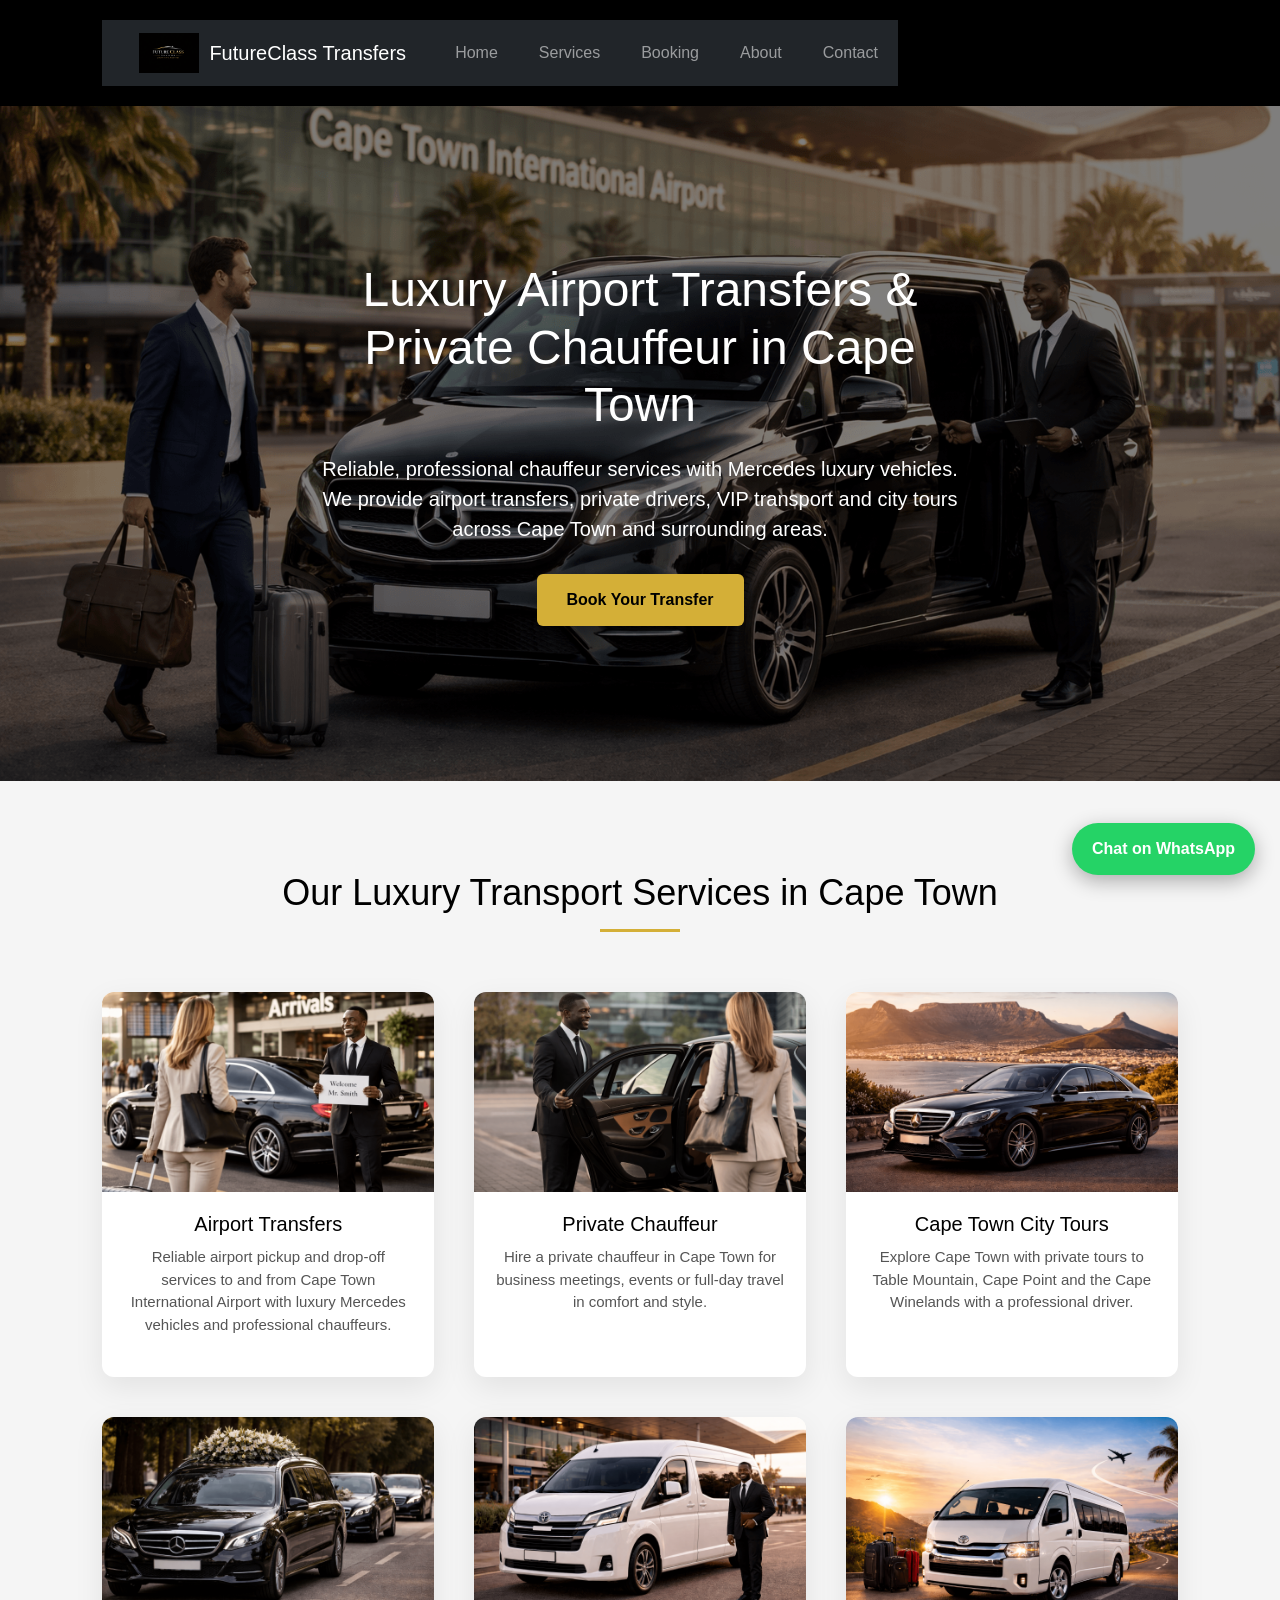
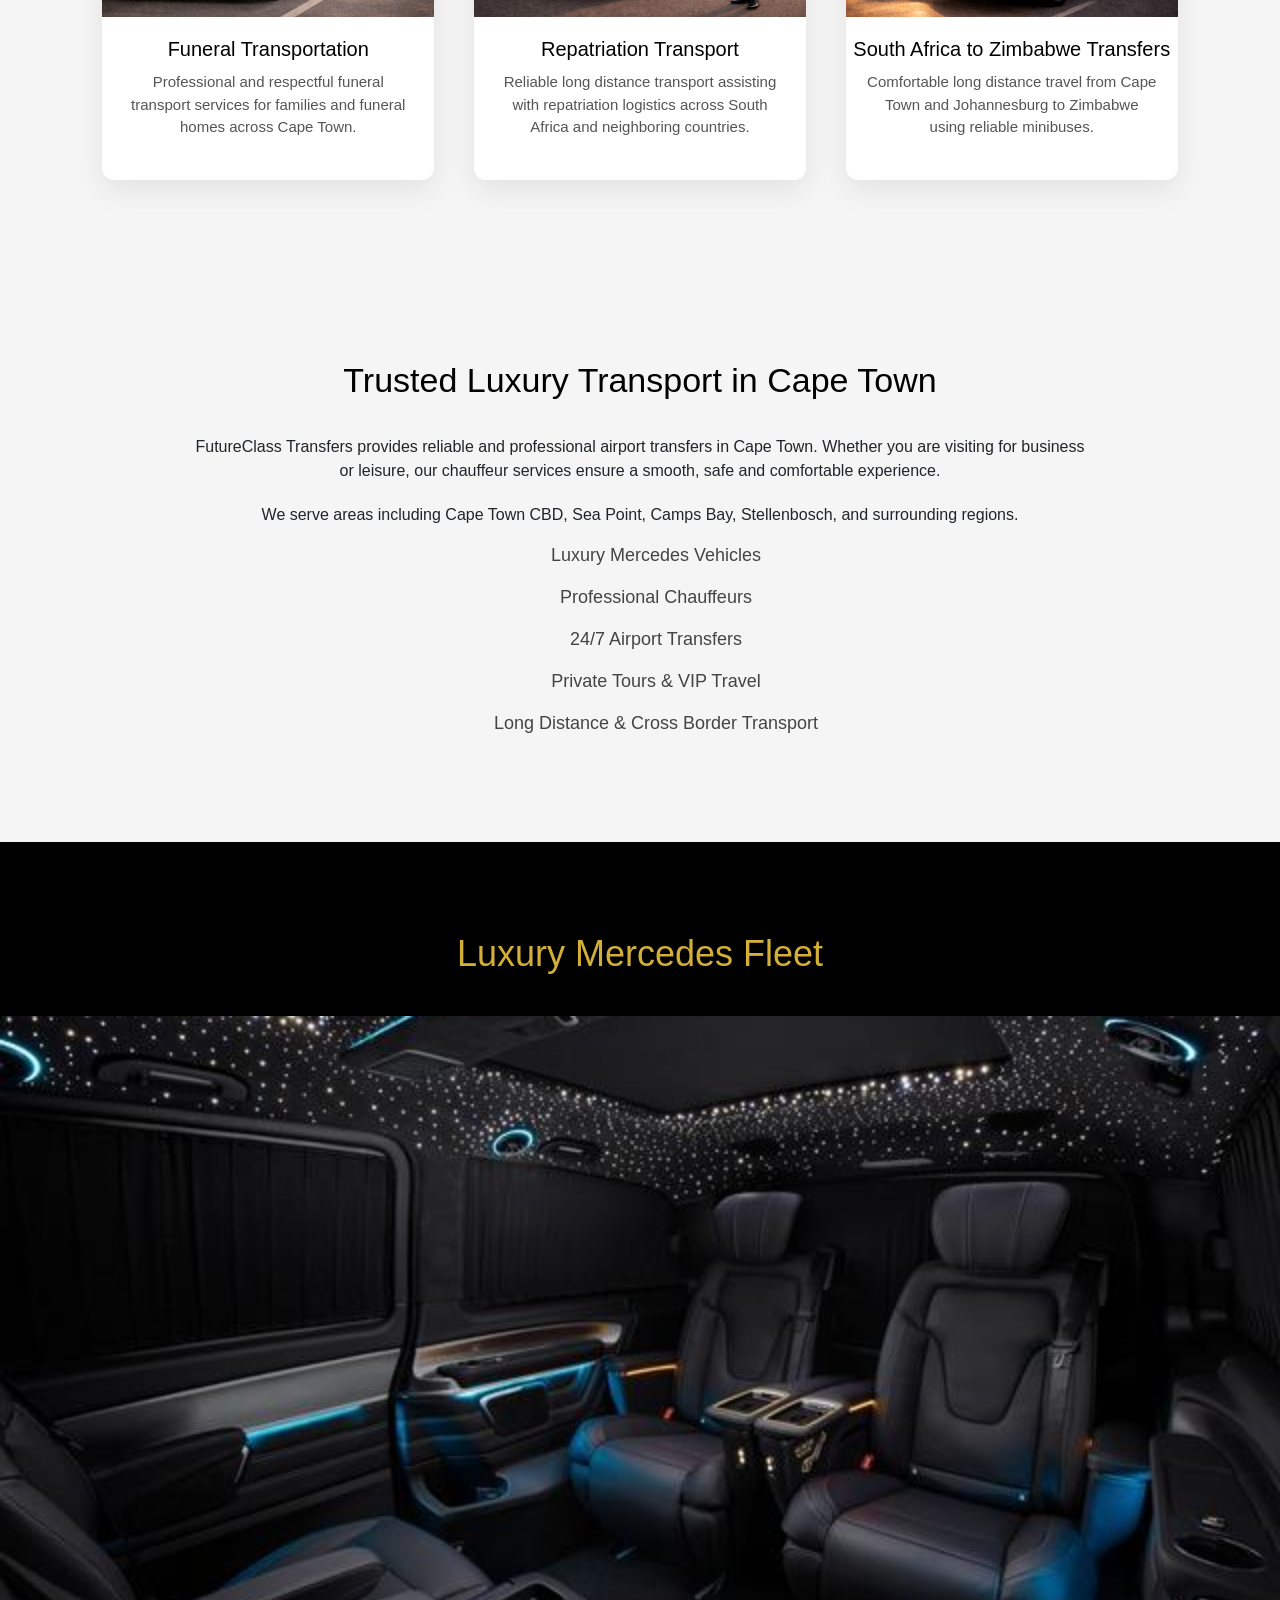
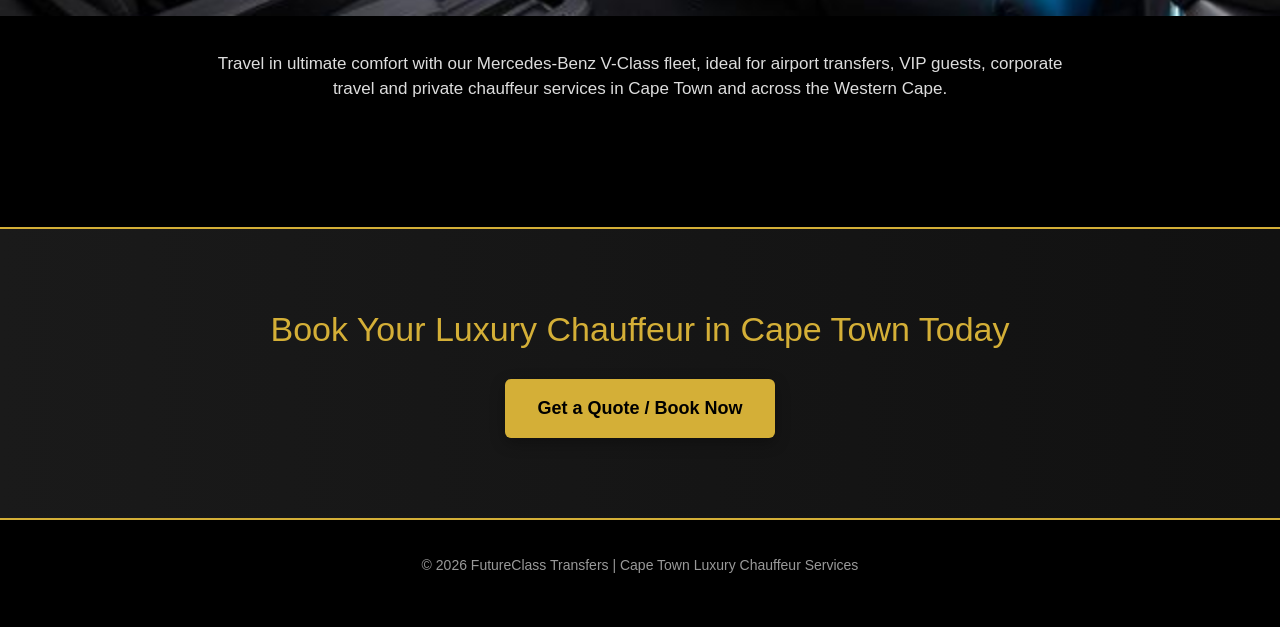
==== index.html @ 7eabe881 "Update index.html" ====
<!DOCTYPE html>
<html lang="en">

<head>

<meta charset="UTF-8">
<meta name="viewport" content="width=device-width, initial-scale=1.0">

<title>Luxury Airport Transfers Cape Town | Private Chauffeur & VIP Transport</title>

<meta name="description" content="Book luxury airport transfers in Cape Town with FutureClass Transfers. Mercedes C-Class & V-Class vehicles, private chauffeur services, VIP transport and city tours. Reliable, safe and available 24/7.">

<meta name="keywords" content="airport transfers Cape Town, luxury transport Cape Town, private chauffeur Cape Town, VIP transport Cape Town, chauffeur service Cape Town, Mercedes V Class transfer">

<meta name="author" content="FutureClass Transfers">

<link rel="canonical" href="https://yourdomain.com/">

<!-- Open Graph (Social + AI Preview) -->
<meta property="og:title" content="Luxury Airport Transfers Cape Town | FutureClass Transfers">
<meta property="og:description" content="Premium chauffeur and airport transfer services in Cape Town. Travel in comfort with Mercedes luxury vehicles.">
<meta property="og:image" content="https://yourdomain.com/mercedes-airport-transfer.png">
<meta property="og:type" content="website">

<!-- Favicon / Logo -->
<link rel="icon" href="FutureClassTransferslogo.png">

<link rel="preload" as="image" href="mercedes-airport-transfer.png">

<link rel="stylesheet" href="styles.css">

<!-- Bootstrap CSS -->
<link href="https://cdn.jsdelivr.net/npm/bootstrap@5.3.2/dist/css/bootstrap.min.css" rel="stylesheet">

</head>

<body>

<!-- HEADER / NAVBAR -->

<header>
<nav class="navbar navbar-expand-lg navbar-dark bg-dark">
<div class="container">

<a class="navbar-brand d-flex align-items-center" href="index.html">
<img src="FutureClassTransferslogo.png" alt="FutureClass Transfers Logo" style="height:40px; margin-right:10px;">
FutureClass Transfers
</a>

<button class="navbar-toggler" type="button" data-bs-toggle="collapse" data-bs-target="#navbarNav">
<span class="navbar-toggler-icon"></span>
</button>

<div class="collapse navbar-collapse" id="navbarNav">
<ul class="navbar-nav ms-auto">

<li class="nav-item"><a class="nav-link" href="index.html">Home</a></li>
<li class="nav-item"><a class="nav-link" href="services.html">Services</a></li>
<li class="nav-item"><a class="nav-link" href="booking.html">Booking</a></li>
<li class="nav-item"><a class="nav-link" href="about.html">About</a></li>
<li class="nav-item"><a class="nav-link" href="contact.html">Contact</a></li>

</ul>
</div>

</div>
</nav>
</header>

<!-- HERO -->

<section class="hero">

<img src="mercedes-airport-transfer.png" alt="Luxury airport transfer Cape Town Mercedes V Class chauffeur service" loading="lazy">

<div class="hero-text">

<h1>Luxury Airport Transfers & Private Chauffeur in Cape Town</h1>

<p>Reliable, professional chauffeur services with Mercedes luxury vehicles. We provide airport transfers, private drivers, VIP transport and city tours across Cape Town and surrounding areas.</p>

<a href="booking.html" class="cta">Book Your Transfer</a>

</div>

</section>
<!-- SERVICES -->

<section class="services">

<h2>Our Luxury Transport Services in Cape Town</h2>

<div class="service-grid">

<div class="service reveal">
<img src="airport-transfer.png" alt="Airport transfer Cape Town luxury chauffeur" loading="lazy">
<h3>Airport Transfers</h3>
<p>Reliable airport pickup and drop-off services to and from Cape Town International Airport with luxury Mercedes vehicles and professional chauffeurs.</p>
</div>

<div class="service reveal">
<img src="private-chauffeur.png" alt="Private chauffeur Cape Town service" loading="lazy">
<h3>Private Chauffeur</h3>
<p>Hire a private chauffeur in Cape Town for business meetings, events or full-day travel in comfort and style.</p>
</div>

<div class="service reveal">
<img src="cape-town-tour.png" alt="Cape Town private city tours chauffeur">
<h3>Cape Town City Tours</h3>
<p>Explore Cape Town with private tours to Table Mountain, Cape Point and the Cape Winelands with a professional driver.</p>
</div>

<div class="service reveal">
<img src="funeral-transport.png" alt="Funeral transportation Cape Town" loading="lazy">
<h3>Funeral Transportation</h3>
<p>Professional and respectful funeral transport services for families and funeral homes across Cape Town.</p>
</div>

<div class="service reveal">
<img src="repatriation.png" alt="Repatriation transport South Africa" loading="lazy">
<h3>Repatriation Transport</h3>
<p>Reliable long distance transport assisting with repatriation logistics across South Africa and neighboring countries.</p>
</div>

<div class="service reveal">
<img src="minibus-transfer.png" alt="Cape Town to Zimbabwe transport service" loading="lazy">
<h3>South Africa to Zimbabwe Transfers</h3>
<p>Comfortable long distance travel from Cape Town and Johannesburg to Zimbabwe using reliable minibuses.</p>
</div>

</div>
</section>

<!-- SEO / TRUST SECTION -->

<section class="why reveal">

<h2>Trusted Luxury Transport in Cape Town</h2>

<p style="max-width:900px;margin:auto;margin-bottom:20px;">
FutureClass Transfers provides reliable and professional airport transfers in Cape Town. Whether you are visiting for business or leisure, our chauffeur services ensure a smooth, safe and comfortable experience.
</p>

<p style="max-width:900px;margin:auto;">
We serve areas including Cape Town CBD, Sea Point, Camps Bay, Stellenbosch, and surrounding regions.
</p>

<ul>
<li>Luxury Mercedes Vehicles</li>
<li>Professional Chauffeurs</li>
<li>24/7 Airport Transfers</li>
<li>Private Tours & VIP Travel</li>
<li>Long Distance & Cross Border Transport</li>
</ul>

</section>

<!-- FLEET -->

<section class="fleet reveal">

<h2>Luxury Mercedes Fleet</h2>

<div class="fleet-image">
<img src="mercedes-vclass.png" alt="Mercedes V Class luxury interior chauffeur Cape Town" loading="lazy">
</div>

<p>
Travel in ultimate comfort with our Mercedes-Benz V-Class fleet, ideal for airport transfers, VIP guests, corporate travel and private chauffeur services in Cape Town and across the Western Cape.
</p>

</section>

<!-- CTA -->

<section class="cta-section reveal">

<h2>Book Your Luxury Chauffeur in Cape Town Today</h2>

<a href="booking.html" class="cta">Get a Quote / Book Now</a>

</section>

<!-- FOOTER -->

<footer>
<p>© 2026 FutureClass Transfers | Cape Town Luxury Chauffeur Services</p>
</footer>

<!-- WHATSAPP -->

<a href="https://wa.me/27653712172" class="whatsapp-button" target="_blank">
Chat on WhatsApp
</a>

<!-- SCROLL ANIMATION -->

<script>
const reveals = document.querySelectorAll(".reveal");

function revealOnScroll(){
for(let i = 0; i < reveals.length; i++){
let windowHeight = window.innerHeight;
let elementTop = reveals[i].getBoundingClientRect().top;
let elementVisible = 120;

if(elementTop < windowHeight - elementVisible){
reveals[i].classList.add("active");
}
}
}

window.addEventListener("scroll", revealOnScroll);
</script>

<!-- STRUCTURED DATA (AI + GOOGLE BOOST) -->

<script type="application/ld+json">
{
 "@context": "https://schema.org",
 "@type": "LocalBusiness",
 "name": "FutureClass Transfers",
 "image": "https://yourdomain.com/mercedes-airport-transfer.png",
 "telephone": "+27653712172",
 "address": {
   "@type": "PostalAddress",
   "addressLocality": "Cape Town",
   "addressCountry": "ZA"
 },
 "areaServed": "Cape Town",
 "serviceType": "Luxury Transport, Airport Transfers, Chauffeur Services"
}
</script>

<!-- Bootstrap JS -->

<script src="https://cdn.jsdelivr.net/npm/@popperjs/core@2.11.6/dist/umd/popper.min.js"></script>
<script src="https://cdn.jsdelivr.net/npm/bootstrap@5.3.2/dist/js/bootstrap.min.js"></script>

</body>
</html>
---- styles.css ----
/* ===============================
GLOBAL
=============================== */

*{
margin:0;
padding:0;
box-sizing:border-box;
font-family: Arial, Helvetica, sans-serif;
}

body{
background:#ffffff;
color:#222;
line-height:1.6;
}

/* ===============================
HEADER
=============================== */

header{
display:flex;
justify-content:space-between;
align-items:center;
padding:20px 8%;
background:#000;
position:sticky;
top:0;
z-index:1000;
}

.logo{
font-size:22px;
font-weight:bold;
color:#d4af37;
letter-spacing:2px;
}

nav a{
color:white;
text-decoration:none;
margin-left:25px;
font-size:15px;
transition:0.3s;
}

nav a:hover{
color:#d4af37;
}

/* ===============================
HERO
=============================== */

.hero{
position:relative;
height:75vh;
display:flex;
align-items:center;
justify-content:center;
text-align:center;
overflow:hidden;
color:white;
}

.hero img{
position:absolute;
top:0;
left:0;
width:100%;
height:100%;
object-fit:cover;
filter:brightness(50%);
}

.hero-text{
position:relative;
z-index:2;
max-width:700px;
padding:20px;
}

.hero-text h1{
font-size:48px;
margin-bottom:20px;
}

.hero-text p{
font-size:20px;
margin-bottom:30px;
}

/* ===============================
BUTTON
=============================== */

.cta{
background:#d4af37;
color:black;
padding:14px 30px;
text-decoration:none;
font-weight:bold;
border-radius:6px;
transition:0.3s;
display:inline-block;
box-shadow:0 5px 15px rgba(0,0,0,0.3);
}

.cta:hover{
background:black;
color:#d4af37;
}

/* ===============================
SERVICES
=============================== */

.services{
padding:90px 8%;
text-align:center;
background:#f5f5f5;
}

.services h2{
font-size:36px;
margin-bottom:60px;
color:#000;
position:relative;
}

.services h2::after{
content:"";
width:80px;
height:3px;
background:#d4af37;
display:block;
margin:15px auto 0;
}

.service-grid{
display:grid;
grid-template-columns:repeat(auto-fit,minmax(280px,1fr));
gap:40px;
}

.service{
background:white;
border-radius:12px;
overflow:hidden;
transition:0.35s;
box-shadow:0 10px 30px rgba(0,0,0,0.08);
}

.service img{
width:100%;
height:200px;
object-fit:cover;
}

.service h3{
margin:20px 0 10px;
color:#000;
font-size:20px;
}

.service p{
padding:0 20px 25px;
font-size:15px;
color:#555;
}

.service:hover{
transform:translateY(-10px);
box-shadow:0 20px 40px rgba(0,0,0,0.15);
}

/* ===============================
FLEET
=============================== */

.fleet{
padding:90px 0;
text-align:center;
background:#000;
color:white;
}

.fleet h2{
font-size:36px;
color:#d4af37;
margin-bottom:40px;
}

.fleet-image{
width:100%;
height:600px;
overflow:hidden;
}

.fleet-image img{
width:100%;
height:100%;
object-fit:cover;
display:block;
}

.fleet p{
max-width:900px;
margin:35px auto;
padding:0 20px;
font-size:17px;
color:#ddd;
}

/* ===============================
WHY CHOOSE US
=============================== */

.why{
padding:90px 10%;
background:#f5f5f5;
text-align:center;
}

.why h2{
color:#000;
margin-bottom:35px;
font-size:34px;
}

.why ul{
list-style:none;
max-width:600px;
margin:auto;
}

.why li{
margin:15px 0;
font-size:18px;
color:#444;
}

/* ===============================
CTA SECTION
=============================== */

.cta-section{
padding:90px 10%;
text-align:center;
background:#000;
color:white;
}

.cta-section h2{
margin-bottom:35px;
font-size:36px;
}

/* ===============================
FOOTER
=============================== */

footer{
background:#000;
padding:35px;
text-align:center;
font-size:14px;
color:#999;
}

/* ===============================
MOBILE
=============================== */

@media(max-width:768px){

.hero-text h1{
font-size:34px;
}

.hero-text p{
font-size:16px;
}

nav{
display:none;
}

.fleet-image{
height:260px;
}

.service-grid{
gap:25px;
}

}
.reveal{
opacity:0;
transform:translateY(40px);
transition:all 0.8s ease;
}

.reveal.active{
opacity:1;
transform:translateY(0);
}
.whatsapp-button{
position:fixed;
bottom:25px;
right:25px;
background:#25D366;
color:white;
padding:14px 20px;
border-radius:30px;
text-decoration:none;
font-weight:bold;
box-shadow:0 6px 20px rgba(0,0,0,0.3);
z-index:999;
}

.whatsapp-button:hover{
background:#1ebd5a;
}
.cta-section{
  padding:80px 10%;
  text-align:center;
  background: linear-gradient(90deg, #1a1a1a, #111);
  border-top: 2px solid #d4af37;
  border-bottom: 2px solid #d4af37;
}

.cta-section h2{
  margin-bottom:30px;
  font-size:34px;
  color:#d4af37;
}

.cta-section .cta{
  padding:16px 32px;
  font-size:18px;
}
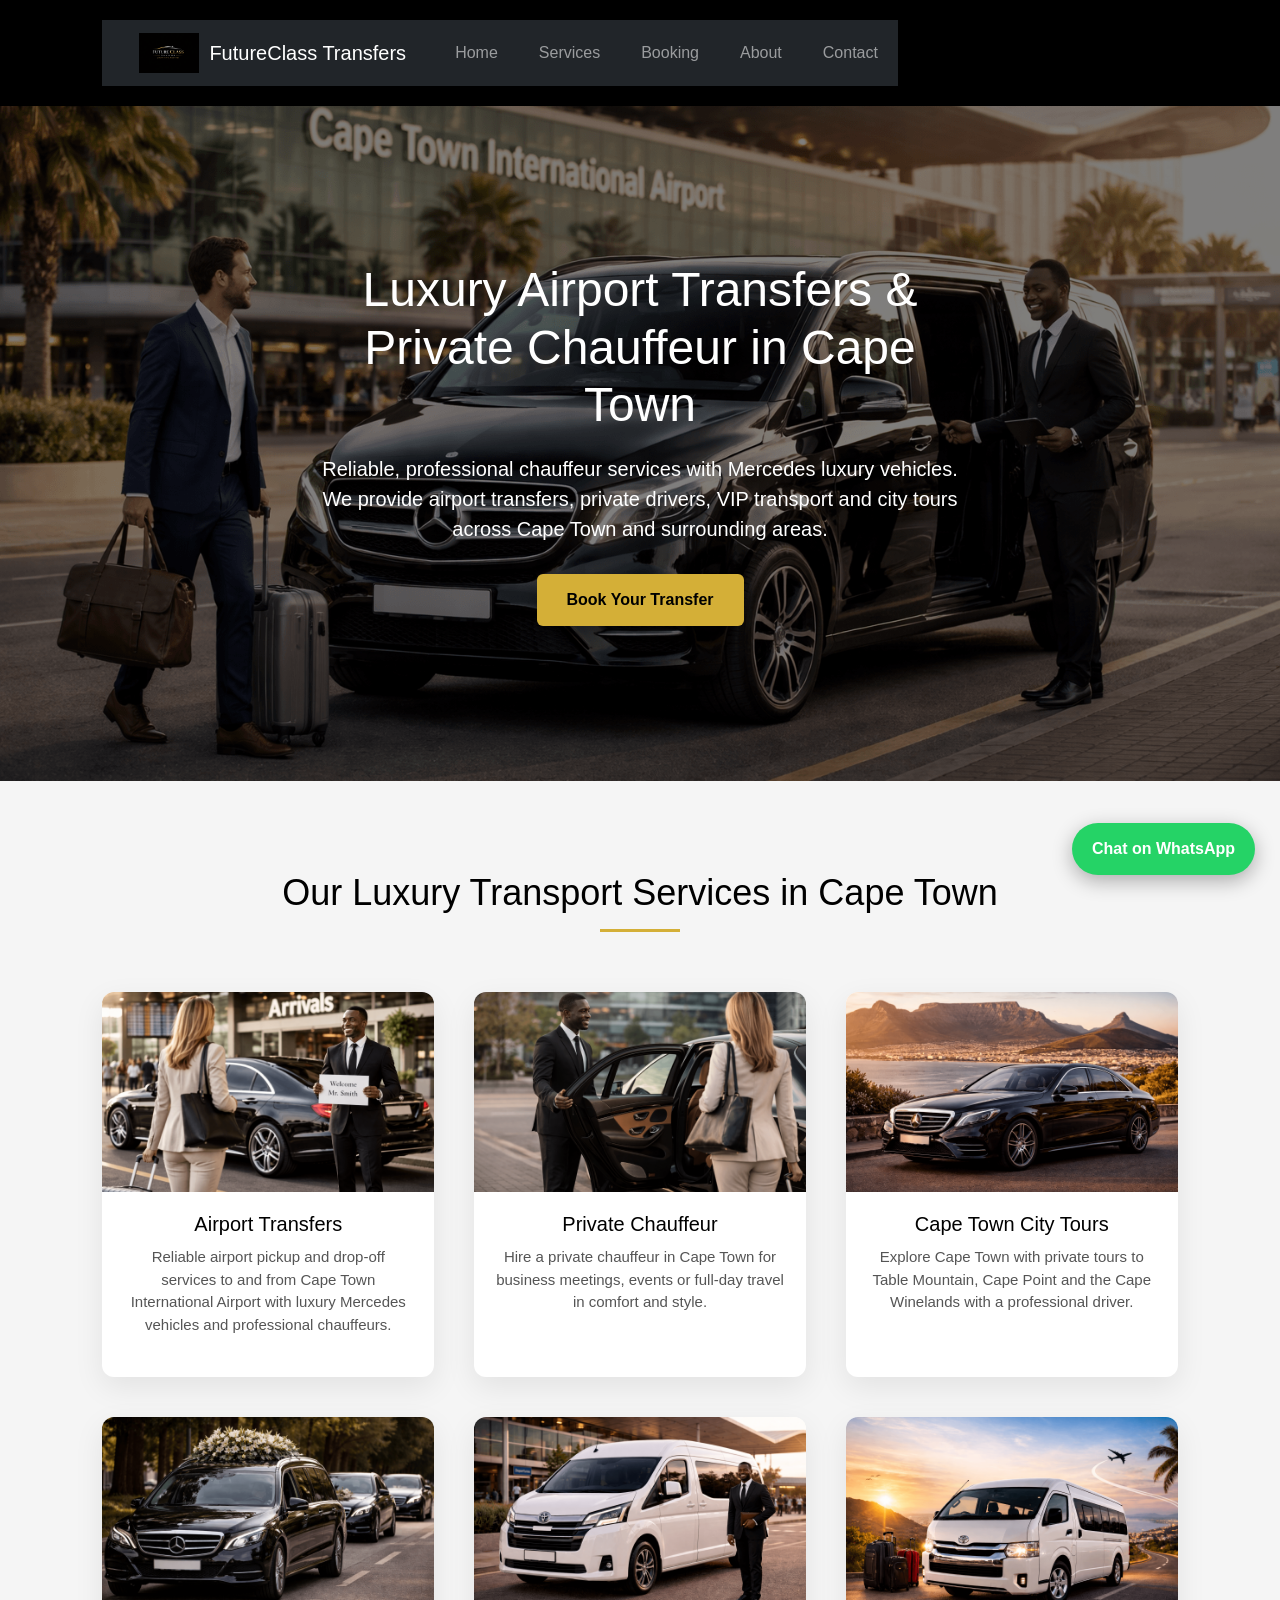
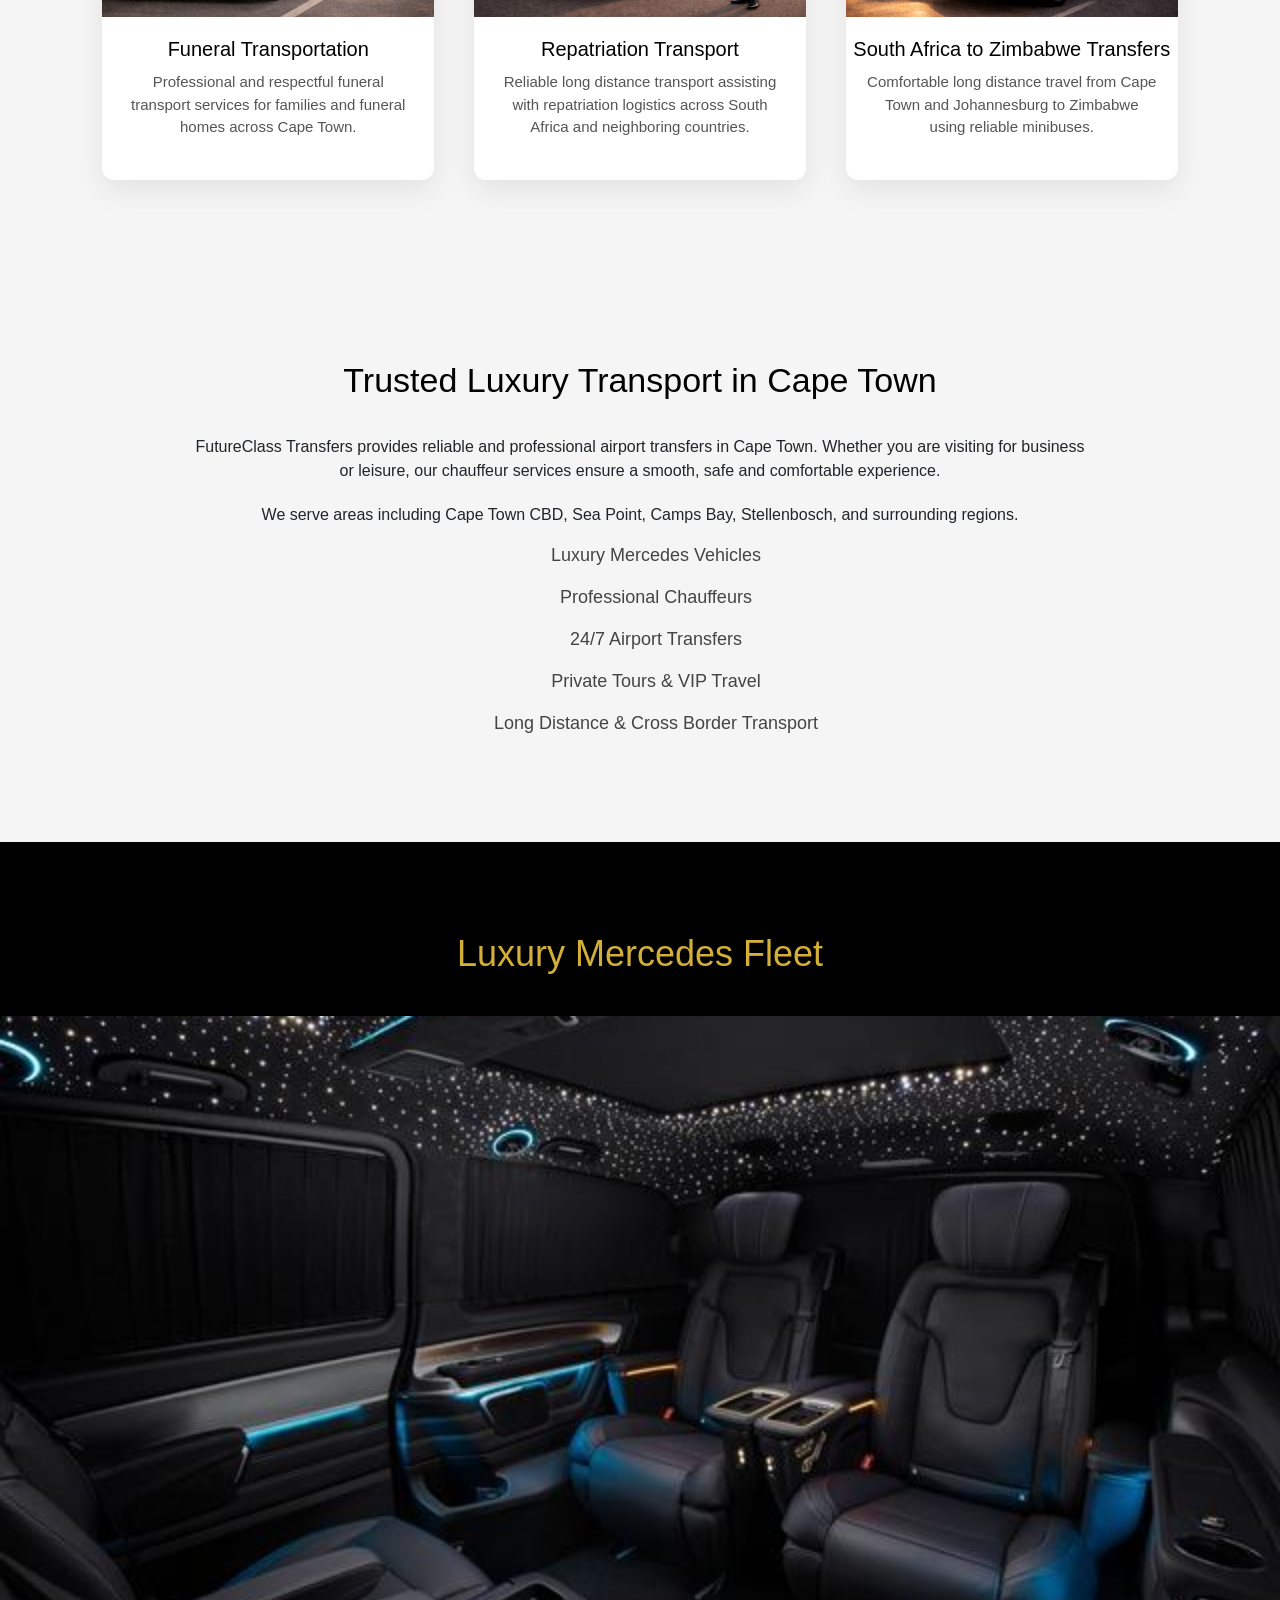
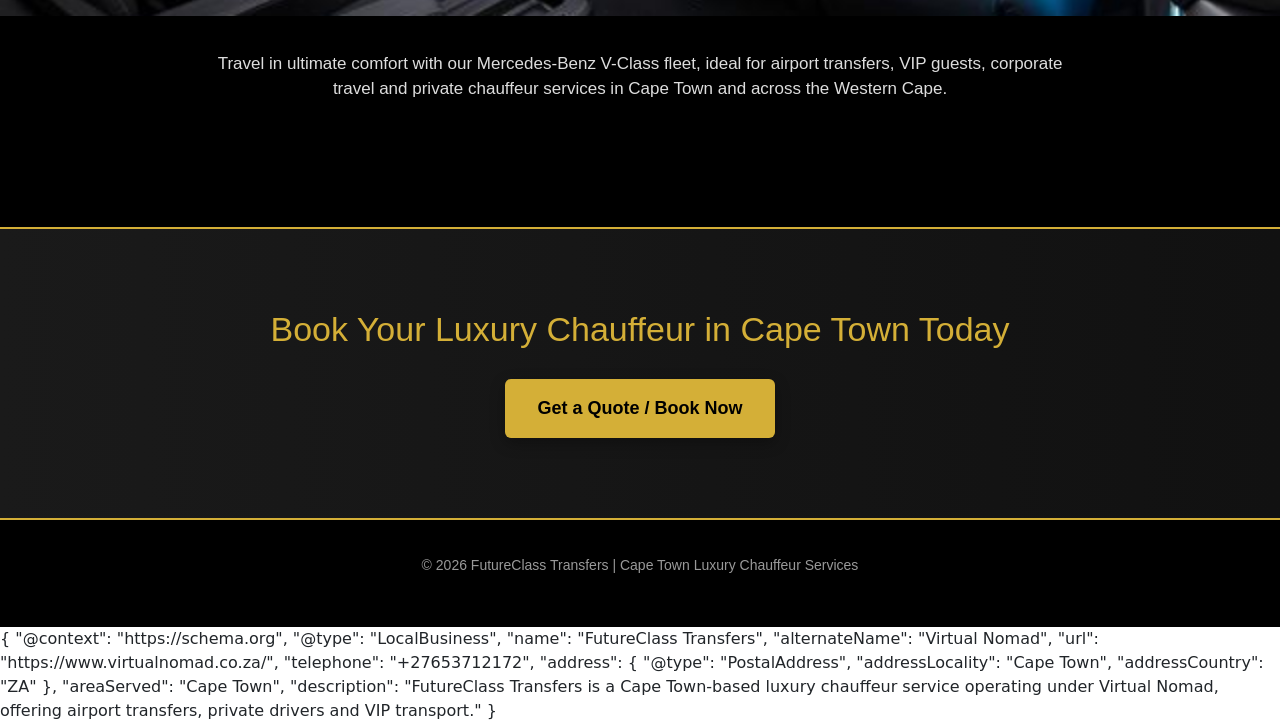
==== commit cb5dd63c: "Update index.html" ====
--- a/index.html
+++ b/index.html
@@ -14,14 +14,54 @@
 
 <meta name="author" content="FutureClass Transfers">
 
-<link rel="canonical" href="https://yourdomain.com/">
-
+<link rel="canonical" href="https://www.virtualnomad.co.za/">
+ 
+<!-- GEO / LOCAL SEO -->
+  <meta name="geo.region" content="ZA-WC">
+  <meta name="geo.placename" content="Cape Town">
+  <meta name="geo.position" content="-33.9249;18.4241">
+  <meta name="ICBM" content="-33.9249, 18.4241">
+ 
 <!-- Open Graph (Social + AI Preview) -->
 <meta property="og:title" content="Luxury Airport Transfers Cape Town | FutureClass Transfers">
 <meta property="og:description" content="Premium chauffeur and airport transfer services in Cape Town. Travel in comfort with Mercedes luxury vehicles.">
-<meta property="og:image" content="https://yourdomain.com/mercedes-airport-transfer.png">
+<meta property="og:image" content="https://www.virtualnomad.co.za/mercedes-airport-transfer.png">
 <meta property="og:type" content="website">
 
+ <!-- Google Analytics (placeholder – upgrade to GA4 later) -->
+  <script async src="https://www.googletagmanager.com/gtag/js?id=UA-XXXXX-Y"></script>
+  <script>
+    window.dataLayer = window.dataLayer || [];
+    function gtag(){dataLayer.push(arguments);}
+    gtag('js', new Date());
+    gtag('config', 'UA-XXXXX-Y');
+  </script>
+
+ <!-- PRIORITY SERVICE SCHEMA: AIRPORT TRANSFERS -->
+  <script type="application/ld+json">
+  {
+    "@context": "https://schema.org",
+    "@type": "Service",
+    "name": "Airport Transfers & City Tours in Cape Town",
+    "serviceType": "Airport Transfers and City Tours",
+    "provider": {
+      "@type": "LocalBusiness",
+      "name": "Virtual Nomad Cape Town"
+    },
+    "areaServed": {
+      "@type": "City",
+      "name": "Cape Town"
+    },
+    "description": "Reliable airport transfers and guided city tours in Cape Town for visitors, digital nomads, and relocating professionals.",
+    "availableChannel": {
+      "@type": "ServiceChannel",
+      "serviceLocation": {
+        "@type": "Place",
+        "name": "Cape Town International Airport"
+      }
+    }
+  }
+  </script>
 <!-- Favicon / Logo -->
 <link rel="icon" href="FutureClassTransferslogo.png">
 
@@ -215,12 +255,12 @@
 
 <!-- STRUCTURED DATA (AI + GOOGLE BOOST) -->
 
-<script type="application/ld+json">
 {
  "@context": "https://schema.org",
  "@type": "LocalBusiness",
  "name": "FutureClass Transfers",
- "image": "https://yourdomain.com/mercedes-airport-transfer.png",
+ "alternateName": "Virtual Nomad",
+ "url": "https://www.virtualnomad.co.za/",
  "telephone": "+27653712172",
  "address": {
    "@type": "PostalAddress",
@@ -228,9 +268,8 @@
    "addressCountry": "ZA"
  },
  "areaServed": "Cape Town",
- "serviceType": "Luxury Transport, Airport Transfers, Chauffeur Services"
-}
-</script>
+ "description": "FutureClass Transfers is a Cape Town-based luxury chauffeur service operating under Virtual Nomad, offering airport transfers, private drivers and VIP transport."
+}
 
 <!-- Bootstrap JS -->
 
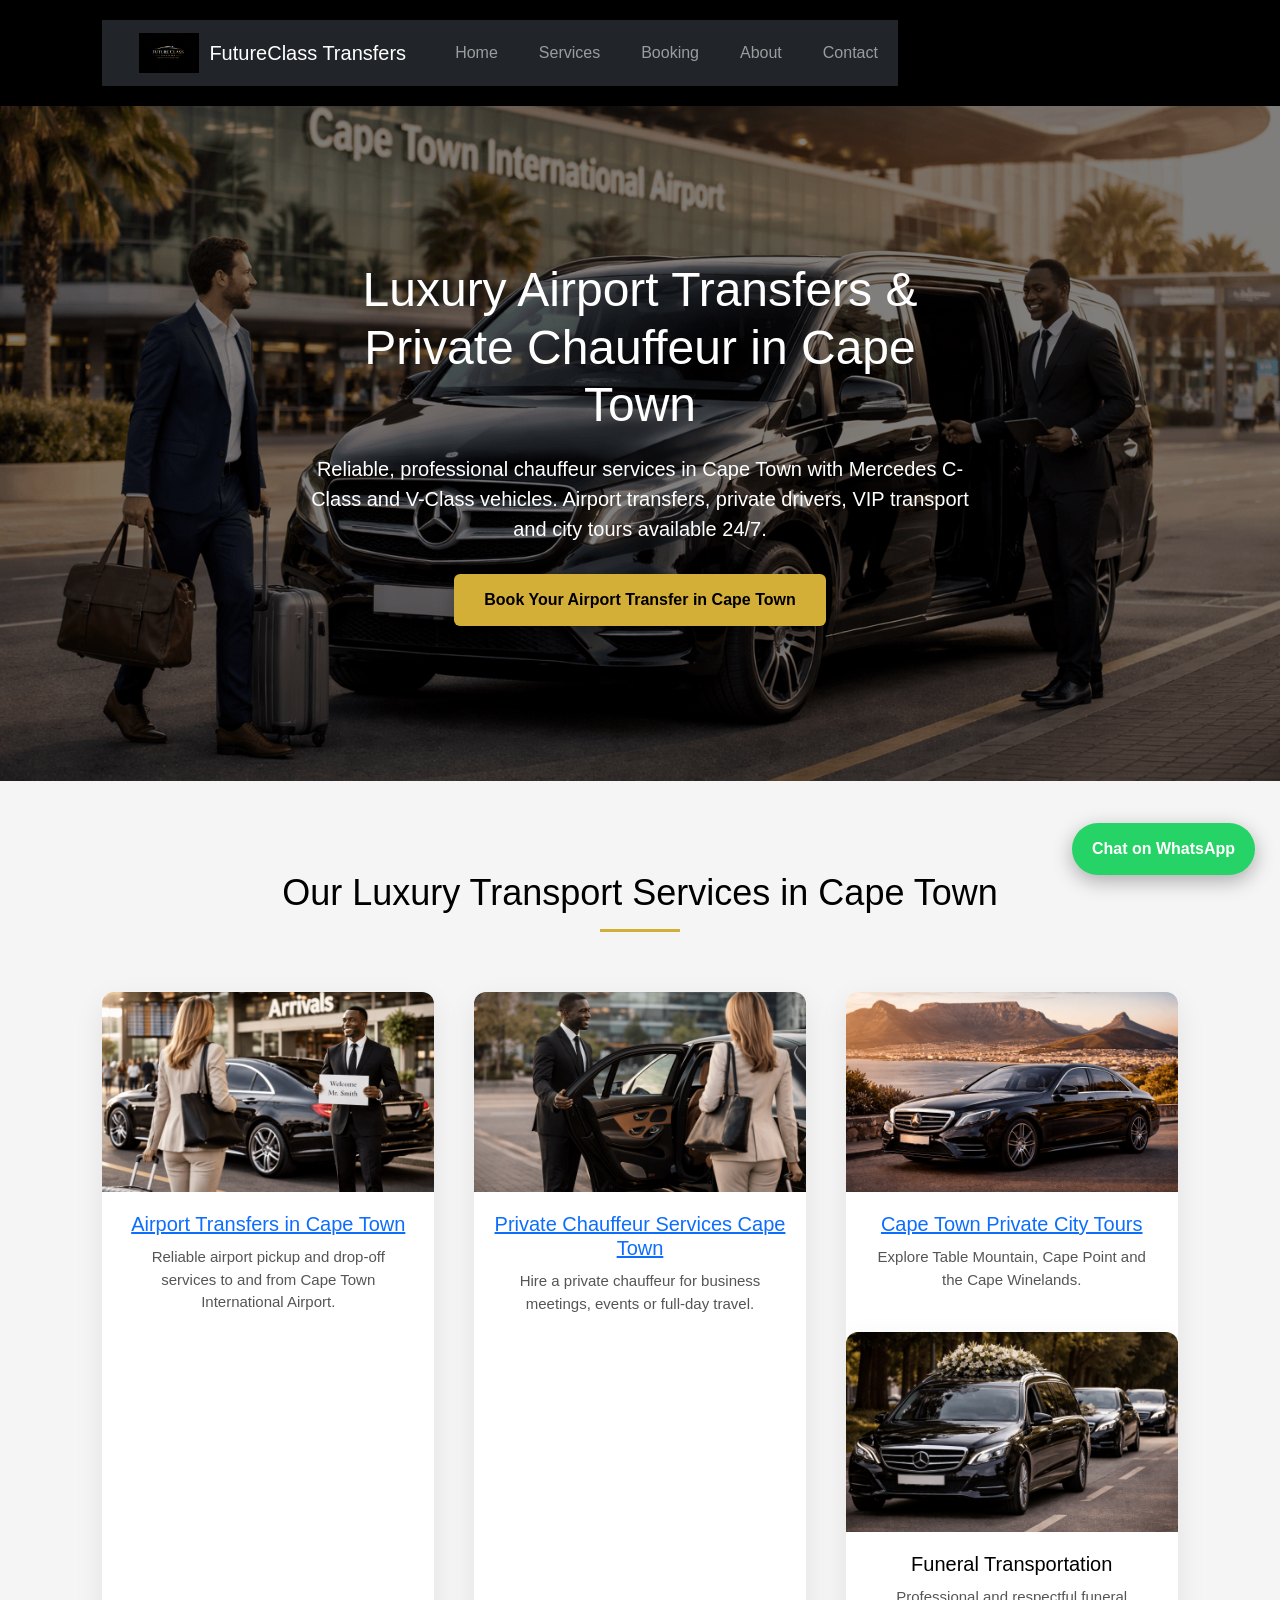
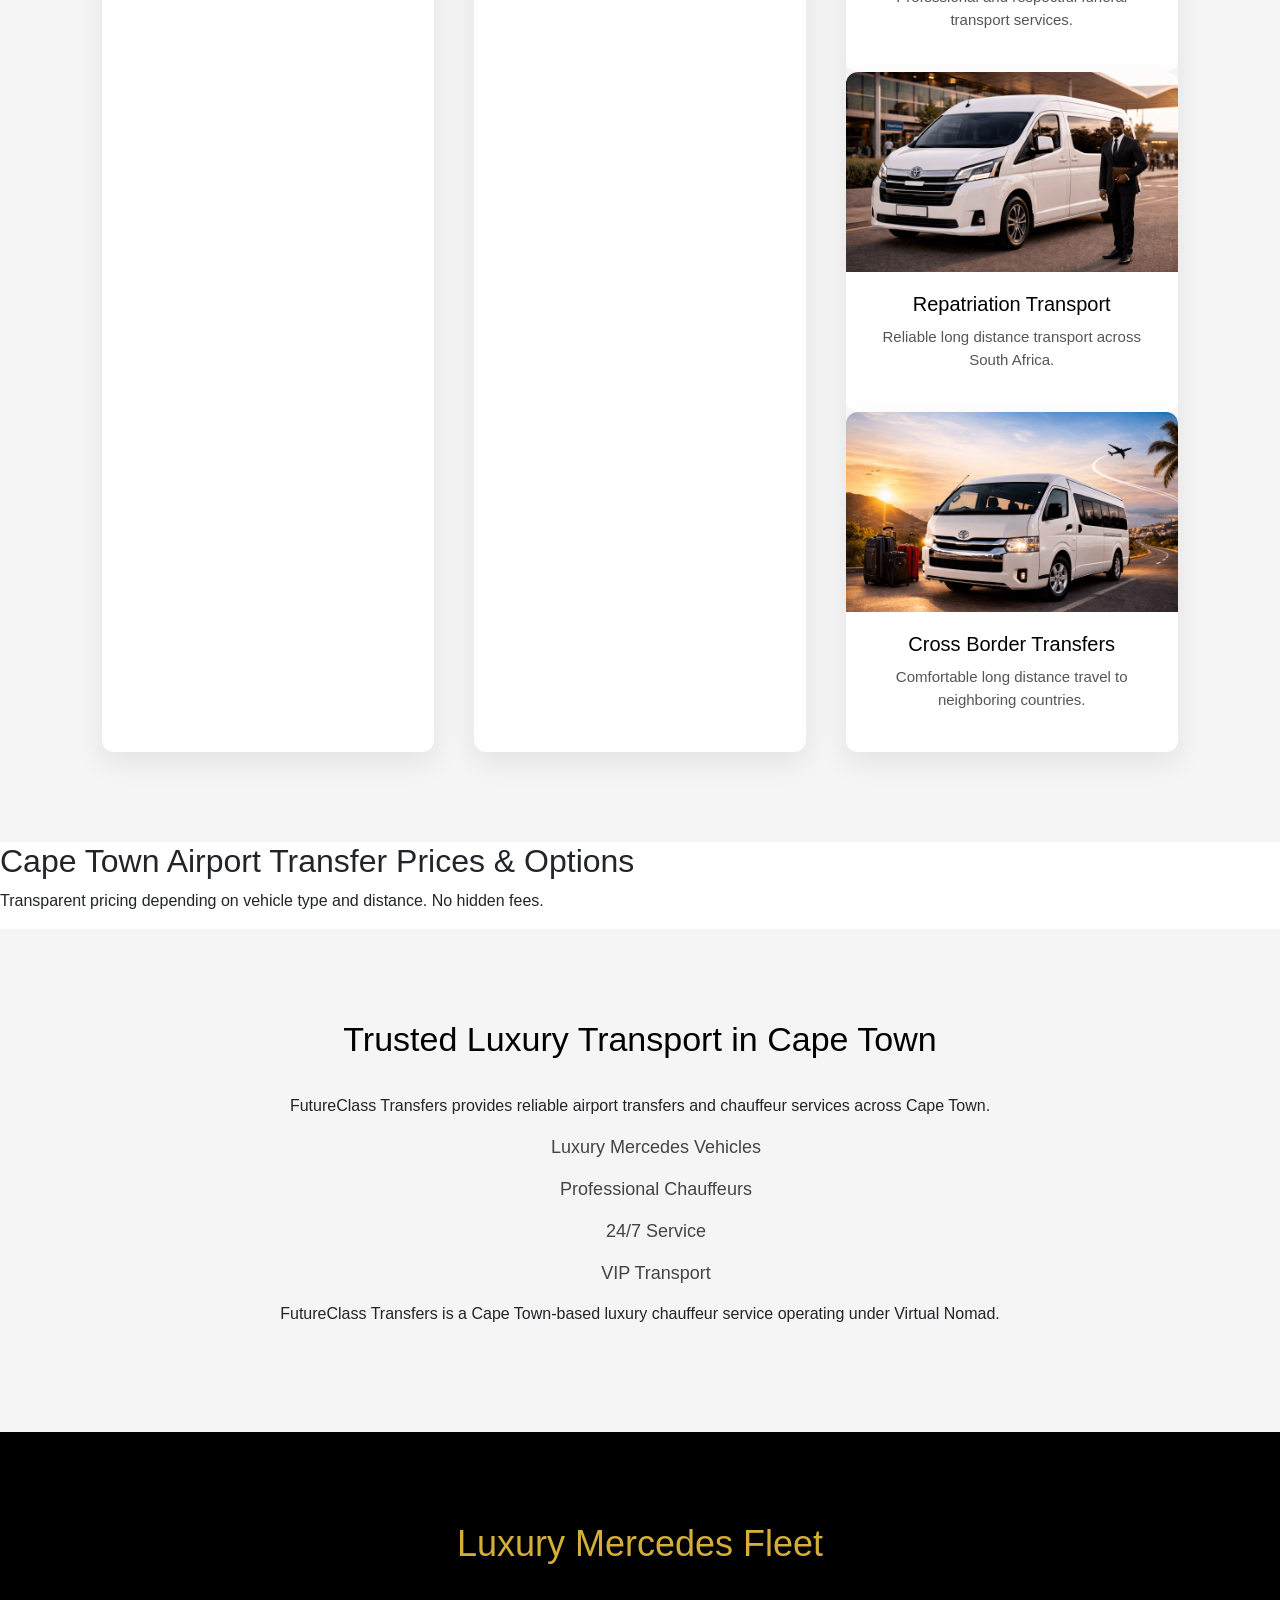
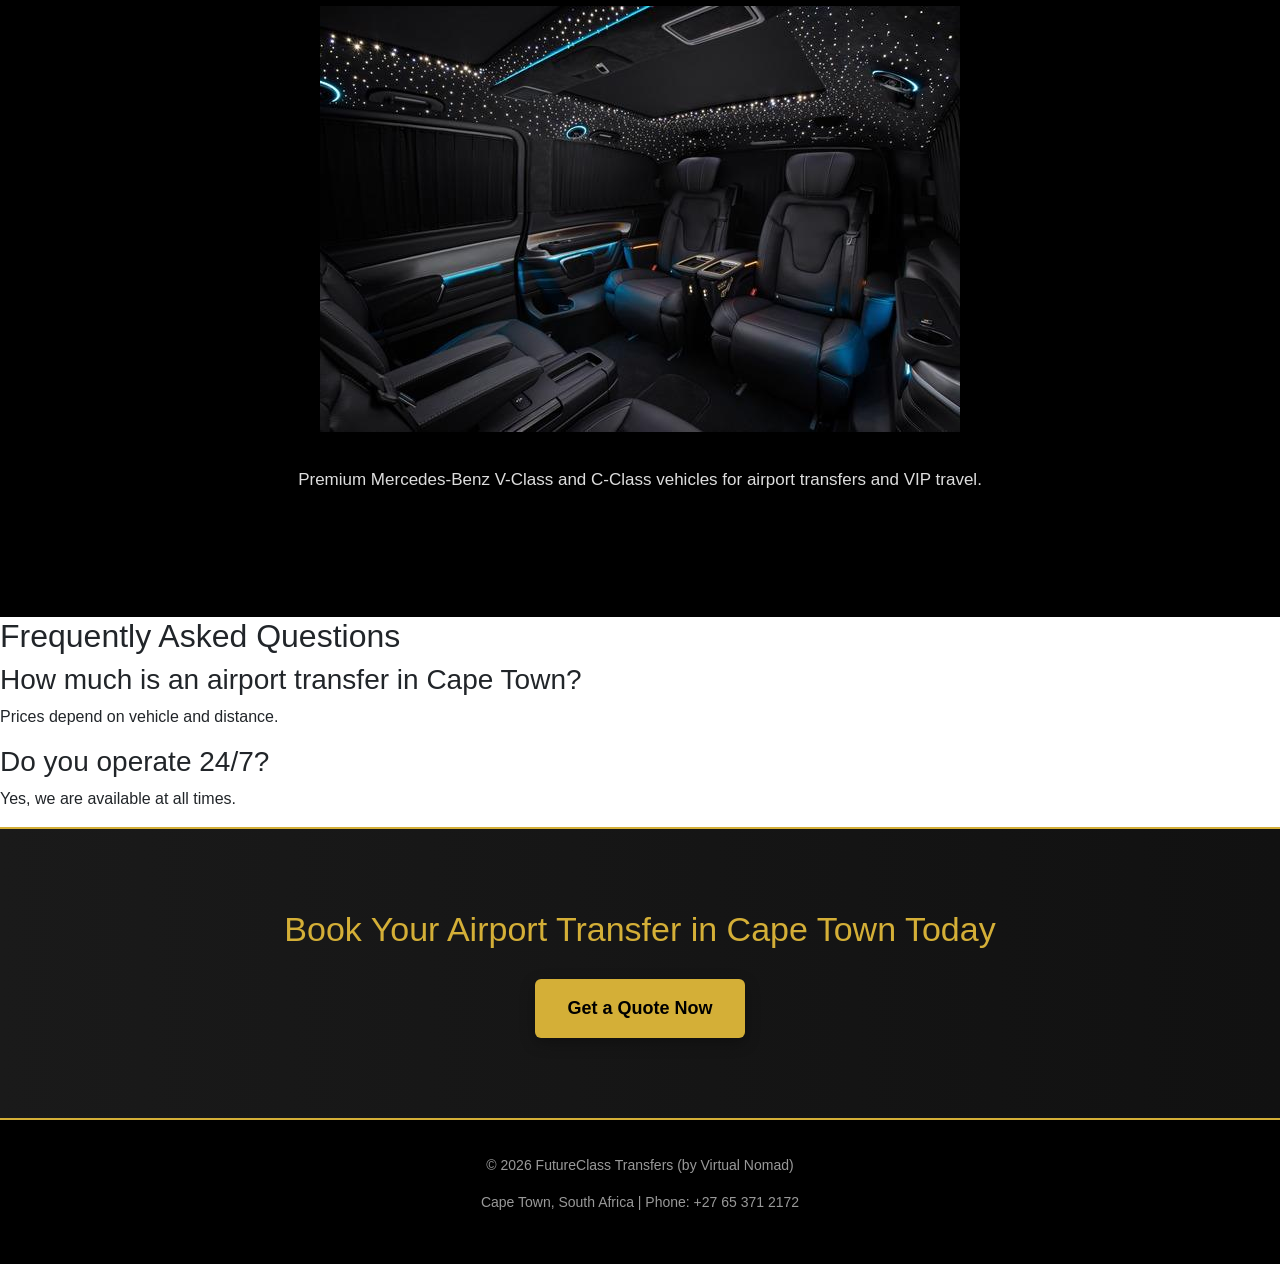
==== commit 28bf1ac6: "Update index.html" ====
--- a/index.html
+++ b/index.html
@@ -1,82 +1,144 @@
-<!DOCTYPE html>
-<html lang="en">
-
 <head>
 
 <meta charset="UTF-8">
 <meta name="viewport" content="width=device-width, initial-scale=1.0">
 
-<title>Luxury Airport Transfers Cape Town | Private Chauffeur & VIP Transport</title>
-
-<meta name="description" content="Book luxury airport transfers in Cape Town with FutureClass Transfers. Mercedes C-Class & V-Class vehicles, private chauffeur services, VIP transport and city tours. Reliable, safe and available 24/7.">
-
-<meta name="keywords" content="airport transfers Cape Town, luxury transport Cape Town, private chauffeur Cape Town, VIP transport Cape Town, chauffeur service Cape Town, Mercedes V Class transfer">
+<!-- PRIMARY SEO -->
+<title>Luxury Airport Transfers Cape Town | Private Chauffeur & Mercedes V-Class VIP Transport</title>
+
+<meta name="description" content="Book luxury airport transfers in Cape Town with FutureClass Transfers. Mercedes C-Class & V-Class chauffeur services, private drivers, VIP transport and city tours. Available 24/7 across Cape Town.">
 
 <meta name="author" content="FutureClass Transfers">
 
 <link rel="canonical" href="https://www.virtualnomad.co.za/">
- 
-<!-- GEO / LOCAL SEO -->
-  <meta name="geo.region" content="ZA-WC">
-  <meta name="geo.placename" content="Cape Town">
-  <meta name="geo.position" content="-33.9249;18.4241">
-  <meta name="ICBM" content="-33.9249, 18.4241">
- 
-<!-- Open Graph (Social + AI Preview) -->
+
+<!-- GEO (kept but modern SEO relies more on schema) -->
+<meta name="geo.region" content="ZA-WC">
+<meta name="geo.placename" content="Cape Town">
+<meta name="geo.position" content="-33.9249;18.4241">
+<meta name="ICBM" content="-33.9249, 18.4241">
+
+<!-- OPEN GRAPH (SOCIAL + AI) -->
 <meta property="og:title" content="Luxury Airport Transfers Cape Town | FutureClass Transfers">
 <meta property="og:description" content="Premium chauffeur and airport transfer services in Cape Town. Travel in comfort with Mercedes luxury vehicles.">
 <meta property="og:image" content="https://www.virtualnomad.co.za/mercedes-airport-transfer.png">
+<meta property="og:url" content="https://www.virtualnomad.co.za/">
 <meta property="og:type" content="website">
 
- <!-- Google Analytics (placeholder – upgrade to GA4 later) -->
-  <script async src="https://www.googletagmanager.com/gtag/js?id=UA-XXXXX-Y"></script>
-  <script>
-    window.dataLayer = window.dataLayer || [];
-    function gtag(){dataLayer.push(arguments);}
-    gtag('js', new Date());
-    gtag('config', 'UA-XXXXX-Y');
-  </script>
-
- <!-- PRIORITY SERVICE SCHEMA: AIRPORT TRANSFERS -->
-  <script type="application/ld+json">
+<!-- TWITTER / X (AI + SHARING) -->
+<meta name="twitter:card" content="summary_large_image">
+<meta name="twitter:title" content="Luxury Airport Transfers Cape Town | FutureClass Transfers">
+<meta name="twitter:description" content="Private chauffeur and VIP transport services in Cape Town. Mercedes luxury fleet available 24/7.">
+<meta name="twitter:image" content="https://www.virtualnomad.co.za/mercedes-airport-transfer.png">
+
+<!-- PERFORMANCE -->
+<link rel="preload" as="image" href="mercedes-airport-transfer.png">
+
+<!-- FAVICON -->
+<link rel="icon" href="FutureClassTransferslogo.png">
+
+<!-- CSS -->
+<link rel="stylesheet" href="styles.css">
+
+<!-- BOOTSTRAP -->
+<link href="https://cdn.jsdelivr.net/npm/bootstrap@5.3.2/dist/css/bootstrap.min.css" rel="stylesheet">
+
+<!-- ✅ GOOGLE ANALYTICS GA4 (UPDATED) -->
+<script async src="https://www.googletagmanager.com/gtag/js?id=G-XXXXXXXXXX"></script>
+<script>
+window.dataLayer = window.dataLayer || [];
+function gtag(){dataLayer.push(arguments);}
+gtag('js', new Date());
+gtag('config', 'G-XXXXXXXXXX');
+</script>
+
+<!-- ✅ MASTER STRUCTURED DATA (AI + GOOGLE + GEO) -->
+<script type="application/ld+json">
+{
+ "@context": "https://schema.org",
+ "@graph": [
+
   {
-    "@context": "https://schema.org",
-    "@type": "Service",
-    "name": "Airport Transfers & City Tours in Cape Town",
-    "serviceType": "Airport Transfers and City Tours",
-    "provider": {
-      "@type": "LocalBusiness",
-      "name": "Virtual Nomad Cape Town"
-    },
-    "areaServed": {
-      "@type": "City",
-      "name": "Cape Town"
-    },
-    "description": "Reliable airport transfers and guided city tours in Cape Town for visitors, digital nomads, and relocating professionals.",
-    "availableChannel": {
-      "@type": "ServiceChannel",
-      "serviceLocation": {
-        "@type": "Place",
-        "name": "Cape Town International Airport"
-      }
-    }
+   "@type": "Organization",
+   "name": "FutureClass Transfers",
+   "alternateName": "Virtual Nomad",
+   "url": "https://www.virtualnomad.co.za/",
+   "logo": "https://www.virtualnomad.co.za/FutureClassTransferslogo.png",
+   "sameAs": []
+  },
+
+  {
+   "@type": "LocalBusiness",
+   "name": "FutureClass Transfers",
+   "image": "https://www.virtualnomad.co.za/mercedes-airport-transfer.png",
+   "telephone": "+27653712172",
+   "priceRange": "$$",
+   "address": {
+     "@type": "PostalAddress",
+     "addressLocality": "Cape Town",
+     "addressRegion": "Western Cape",
+     "addressCountry": "ZA"
+   },
+   "geo": {
+     "@type": "GeoCoordinates",
+     "latitude": -33.9249,
+     "longitude": 18.4241
+   },
+   "areaServed": {
+     "@type": "City",
+     "name": "Cape Town"
+   },
+   "url": "https://www.virtualnomad.co.za/",
+   "description": "Luxury airport transfers, private chauffeur services and VIP transport in Cape Town operating under Virtual Nomad.",
+   "openingHours": "Mo-Su 00:00-23:59"
+  },
+
+  {
+   "@type": "Service",
+   "name": "Airport Transfers Cape Town",
+   "provider": {
+     "@type": "LocalBusiness",
+     "name": "FutureClass Transfers"
+   },
+   "areaServed": "Cape Town",
+   "serviceType": "Airport Transfers, Chauffeur Services, VIP Transport",
+   "availableChannel": {
+     "@type": "ServiceChannel",
+     "serviceLocation": {
+       "@type": "Place",
+       "name": "Cape Town International Airport"
+     }
+   }
+  },
+
+  {
+   "@type": "FAQPage",
+   "mainEntity": [
+     {
+       "@type": "Question",
+       "name": "How much is an airport transfer in Cape Town?",
+       "acceptedAnswer": {
+         "@type": "Answer",
+         "text": "Airport transfer prices in Cape Town depend on distance, vehicle type such as Mercedes C-Class or V-Class, and service level. Contact FutureClass Transfers for a quick quote."
+       }
+     },
+     {
+       "@type": "Question",
+       "name": "Do you offer 24/7 chauffeur services?",
+       "acceptedAnswer": {
+         "@type": "Answer",
+         "text": "Yes, FutureClass Transfers operates 24/7 providing reliable airport transfers and private chauffeur services across Cape Town."
+       }
+     }
+   ]
   }
-  </script>
-<!-- Favicon / Logo -->
-<link rel="icon" href="FutureClassTransferslogo.png">
-
-<link rel="preload" as="image" href="mercedes-airport-transfer.png">
-
-<link rel="stylesheet" href="styles.css">
-
-<!-- Bootstrap CSS -->
-<link href="https://cdn.jsdelivr.net/npm/bootstrap@5.3.2/dist/css/bootstrap.min.css" rel="stylesheet">
+
+ ]
+}
+</script>
 
 </head>
-
 <body>
-
-<!-- HEADER / NAVBAR -->
 
 <header>
 <nav class="navbar navbar-expand-lg navbar-dark bg-dark">
@@ -107,24 +169,21 @@
 </nav>
 </header>
 
-<!-- HERO -->
-
 <section class="hero">
 
-<img src="mercedes-airport-transfer.png" alt="Luxury airport transfer Cape Town Mercedes V Class chauffeur service" loading="lazy">
+<img src="mercedes-airport-transfer.png" alt="Luxury airport transfer Cape Town Mercedes V Class chauffeur service" width="1200" height="700" loading="eager">
 
 <div class="hero-text">
 
 <h1>Luxury Airport Transfers & Private Chauffeur in Cape Town</h1>
 
-<p>Reliable, professional chauffeur services with Mercedes luxury vehicles. We provide airport transfers, private drivers, VIP transport and city tours across Cape Town and surrounding areas.</p>
-
-<a href="booking.html" class="cta">Book Your Transfer</a>
-
-</div>
-
-</section>
-<!-- SERVICES -->
+<p>Reliable, professional chauffeur services in Cape Town with Mercedes C-Class and V-Class vehicles. Airport transfers, private drivers, VIP transport and city tours available 24/7.</p>
+
+<a href="booking.html" class="cta">Book Your Airport Transfer in Cape Town</a>
+
+</div>
+
+</section>
 
 <section class="services">
 
@@ -134,106 +193,94 @@
 
 <div class="service reveal">
 <img src="airport-transfer.png" alt="Airport transfer Cape Town luxury chauffeur" loading="lazy">
-<h3>Airport Transfers</h3>
-<p>Reliable airport pickup and drop-off services to and from Cape Town International Airport with luxury Mercedes vehicles and professional chauffeurs.</p>
+<h3><a href="services.html">Airport Transfers in Cape Town</a></h3>
+<p>Reliable airport pickup and drop-off services to and from Cape Town International Airport.</p>
 </div>
 
 <div class="service reveal">
 <img src="private-chauffeur.png" alt="Private chauffeur Cape Town service" loading="lazy">
-<h3>Private Chauffeur</h3>
-<p>Hire a private chauffeur in Cape Town for business meetings, events or full-day travel in comfort and style.</p>
+<h3><a href="services.html">Private Chauffeur Services Cape Town</a></h3>
+<p>Hire a private chauffeur for business meetings, events or full-day travel.</p>
 </div>
 
 <div class="service reveal">
 <img src="cape-town-tour.png" alt="Cape Town private city tours chauffeur">
-<h3>Cape Town City Tours</h3>
-<p>Explore Cape Town with private tours to Table Mountain, Cape Point and the Cape Winelands with a professional driver.</p>
-</div>
-
+<h3><a href="services.html">Cape Town Private City Tours</a></h3>
+<p>Explore Table Mountain, Cape Point and the Cape Winelands.</p>
 <div class="service reveal">
 <img src="funeral-transport.png" alt="Funeral transportation Cape Town" loading="lazy">
 <h3>Funeral Transportation</h3>
-<p>Professional and respectful funeral transport services for families and funeral homes across Cape Town.</p>
+<p>Professional and respectful funeral transport services.</p>
 </div>
 
 <div class="service reveal">
 <img src="repatriation.png" alt="Repatriation transport South Africa" loading="lazy">
 <h3>Repatriation Transport</h3>
-<p>Reliable long distance transport assisting with repatriation logistics across South Africa and neighboring countries.</p>
+<p>Reliable long distance transport across South Africa.</p>
 </div>
 
 <div class="service reveal">
 <img src="minibus-transfer.png" alt="Cape Town to Zimbabwe transport service" loading="lazy">
-<h3>South Africa to Zimbabwe Transfers</h3>
-<p>Comfortable long distance travel from Cape Town and Johannesburg to Zimbabwe using reliable minibuses.</p>
-</div>
-
-</div>
-</section>
-
-<!-- SEO / TRUST SECTION -->
+<h3>Cross Border Transfers</h3>
+<p>Comfortable long distance travel to neighboring countries.</p>
+</div>
+
+</div>
+</section>
+
+<section class="pricing-info">
+<h2>Cape Town Airport Transfer Prices & Options</h2>
+<p>Transparent pricing depending on vehicle type and distance. No hidden fees.</p>
+</section>
 
 <section class="why reveal">
-
 <h2>Trusted Luxury Transport in Cape Town</h2>
 
-<p style="max-width:900px;margin:auto;margin-bottom:20px;">
-FutureClass Transfers provides reliable and professional airport transfers in Cape Town. Whether you are visiting for business or leisure, our chauffeur services ensure a smooth, safe and comfortable experience.
-</p>
-
-<p style="max-width:900px;margin:auto;">
-We serve areas including Cape Town CBD, Sea Point, Camps Bay, Stellenbosch, and surrounding regions.
-</p>
+<p>FutureClass Transfers provides reliable airport transfers and chauffeur services across Cape Town.</p>
 
 <ul>
 <li>Luxury Mercedes Vehicles</li>
 <li>Professional Chauffeurs</li>
-<li>24/7 Airport Transfers</li>
-<li>Private Tours & VIP Travel</li>
-<li>Long Distance & Cross Border Transport</li>
+<li>24/7 Service</li>
+<li>VIP Transport</li>
 </ul>
 
-</section>
-
-<!-- FLEET -->
+<p>FutureClass Transfers is a Cape Town-based luxury chauffeur service operating under Virtual Nomad.</p>
+
+</section>
 
 <section class="fleet reveal">
-
 <h2>Luxury Mercedes Fleet</h2>
 
-<div class="fleet-image">
-<img src="mercedes-vclass.png" alt="Mercedes V Class luxury interior chauffeur Cape Town" loading="lazy">
-</div>
-
-<p>
-Travel in ultimate comfort with our Mercedes-Benz V-Class fleet, ideal for airport transfers, VIP guests, corporate travel and private chauffeur services in Cape Town and across the Western Cape.
-</p>
-
-</section>
-
-<!-- CTA -->
+<img src="mercedes-vclass.png" alt="Mercedes V Class chauffeur Cape Town" loading="lazy">
+
+<p>Premium Mercedes-Benz V-Class and C-Class vehicles for airport transfers and VIP travel.</p>
+</section>
+
+<section class="faq reveal">
+<h2>Frequently Asked Questions</h2>
+
+<h3>How much is an airport transfer in Cape Town?</h3>
+<p>Prices depend on vehicle and distance.</p>
+
+<h3>Do you operate 24/7?</h3>
+<p>Yes, we are available at all times.</p>
+
+</section>
 
 <section class="cta-section reveal">
-
-<h2>Book Your Luxury Chauffeur in Cape Town Today</h2>
-
-<a href="booking.html" class="cta">Get a Quote / Book Now</a>
-
-</section>
-
-<!-- FOOTER -->
+<h2>Book Your Airport Transfer in Cape Town Today</h2>
+<a href="booking.html" class="cta">Get a Quote Now</a>
+</section>
 
 <footer>
-<p>© 2026 FutureClass Transfers | Cape Town Luxury Chauffeur Services</p>
+<p>© 2026 FutureClass Transfers (by Virtual Nomad)</p>
+<p>Cape Town, South Africa | Phone: +27 65 371 2172</p>
 </footer>
-
-<!-- WHATSAPP -->
 
 <a href="https://wa.me/27653712172" class="whatsapp-button" target="_blank">
 Chat on WhatsApp
 </a>
-
-<!-- SCROLL ANIMATION -->
 
 <script>
 const reveals = document.querySelectorAll(".reveal");
@@ -253,27 +300,6 @@
 window.addEventListener("scroll", revealOnScroll);
 </script>
 
-<!-- STRUCTURED DATA (AI + GOOGLE BOOST) -->
-
-{
- "@context": "https://schema.org",
- "@type": "LocalBusiness",
- "name": "FutureClass Transfers",
- "alternateName": "Virtual Nomad",
- "url": "https://www.virtualnomad.co.za/",
- "telephone": "+27653712172",
- "address": {
-   "@type": "PostalAddress",
-   "addressLocality": "Cape Town",
-   "addressCountry": "ZA"
- },
- "areaServed": "Cape Town",
- "description": "FutureClass Transfers is a Cape Town-based luxury chauffeur service operating under Virtual Nomad, offering airport transfers, private drivers and VIP transport."
-}
-
-<!-- Bootstrap JS -->
-
-<script src="https://cdn.jsdelivr.net/npm/@popperjs/core@2.11.6/dist/umd/popper.min.js"></script>
 <script src="https://cdn.jsdelivr.net/npm/bootstrap@5.3.2/dist/js/bootstrap.min.js"></script>
 
 </body>
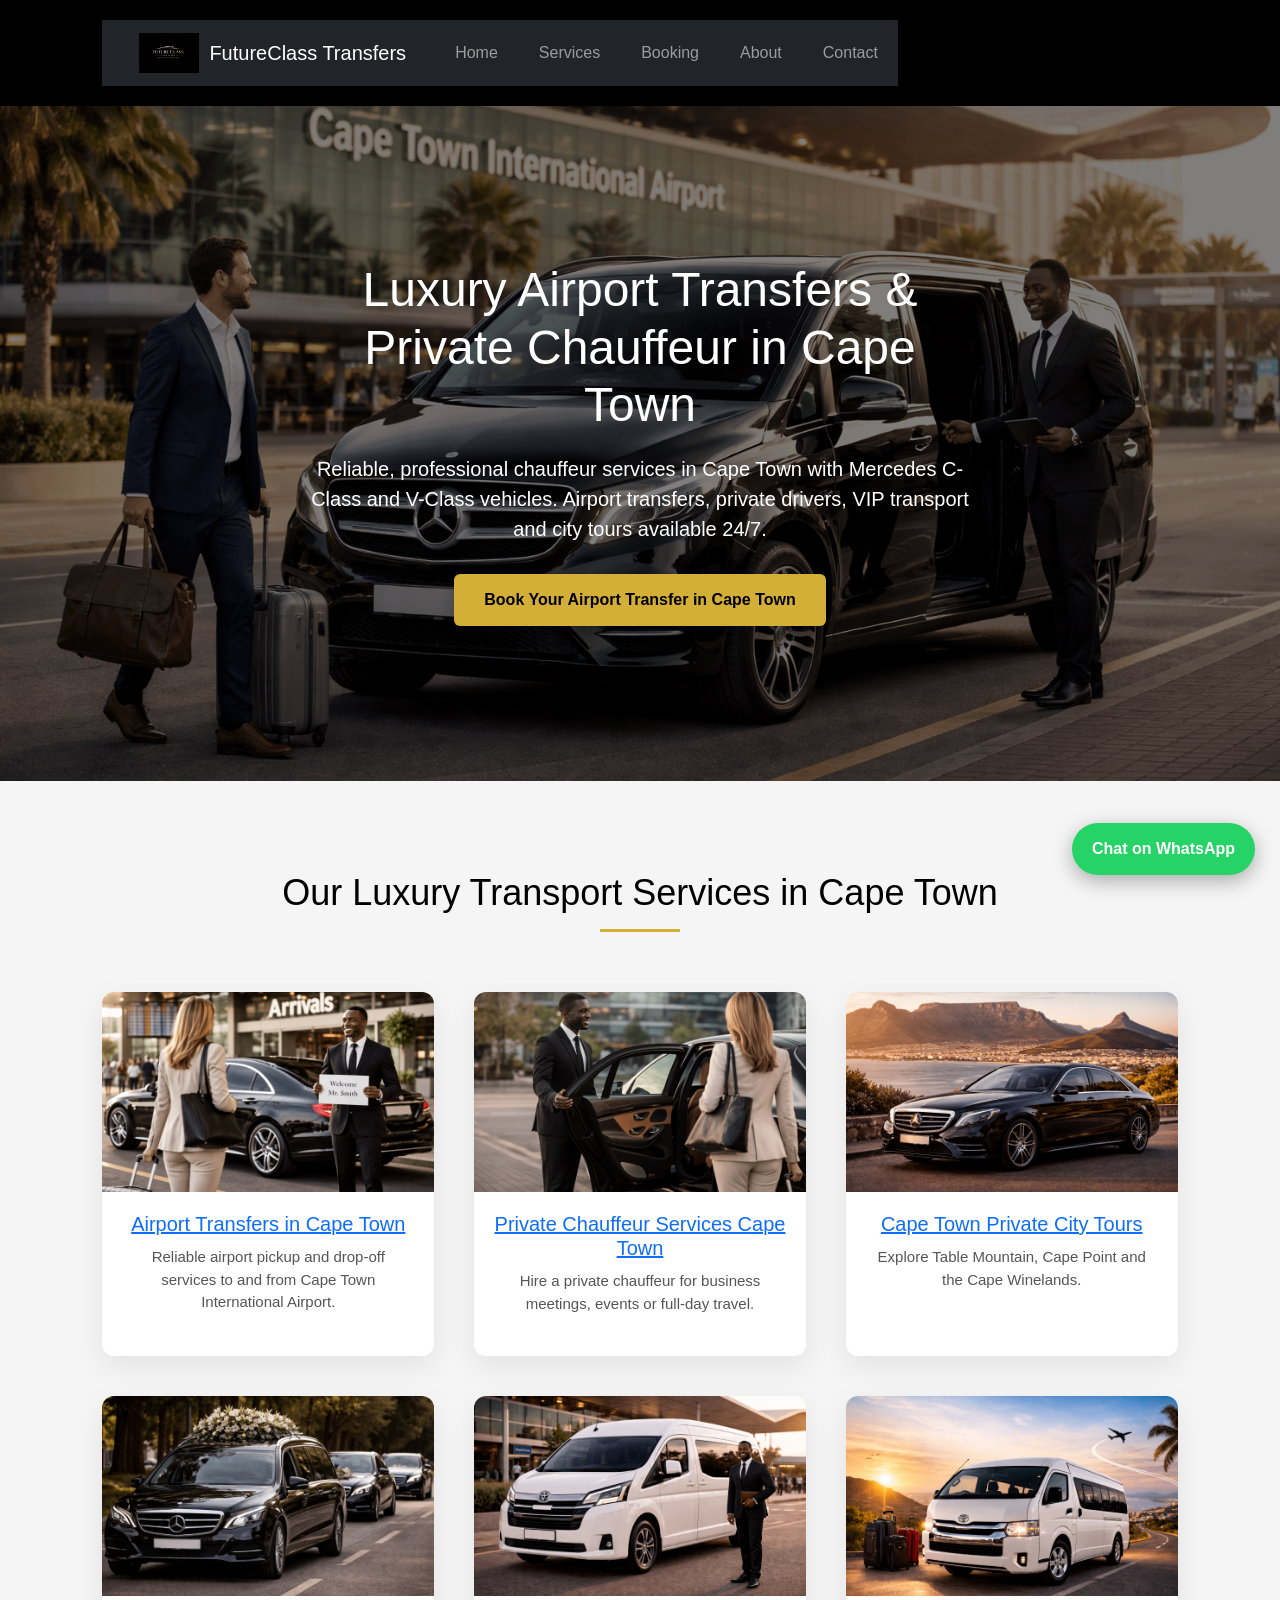
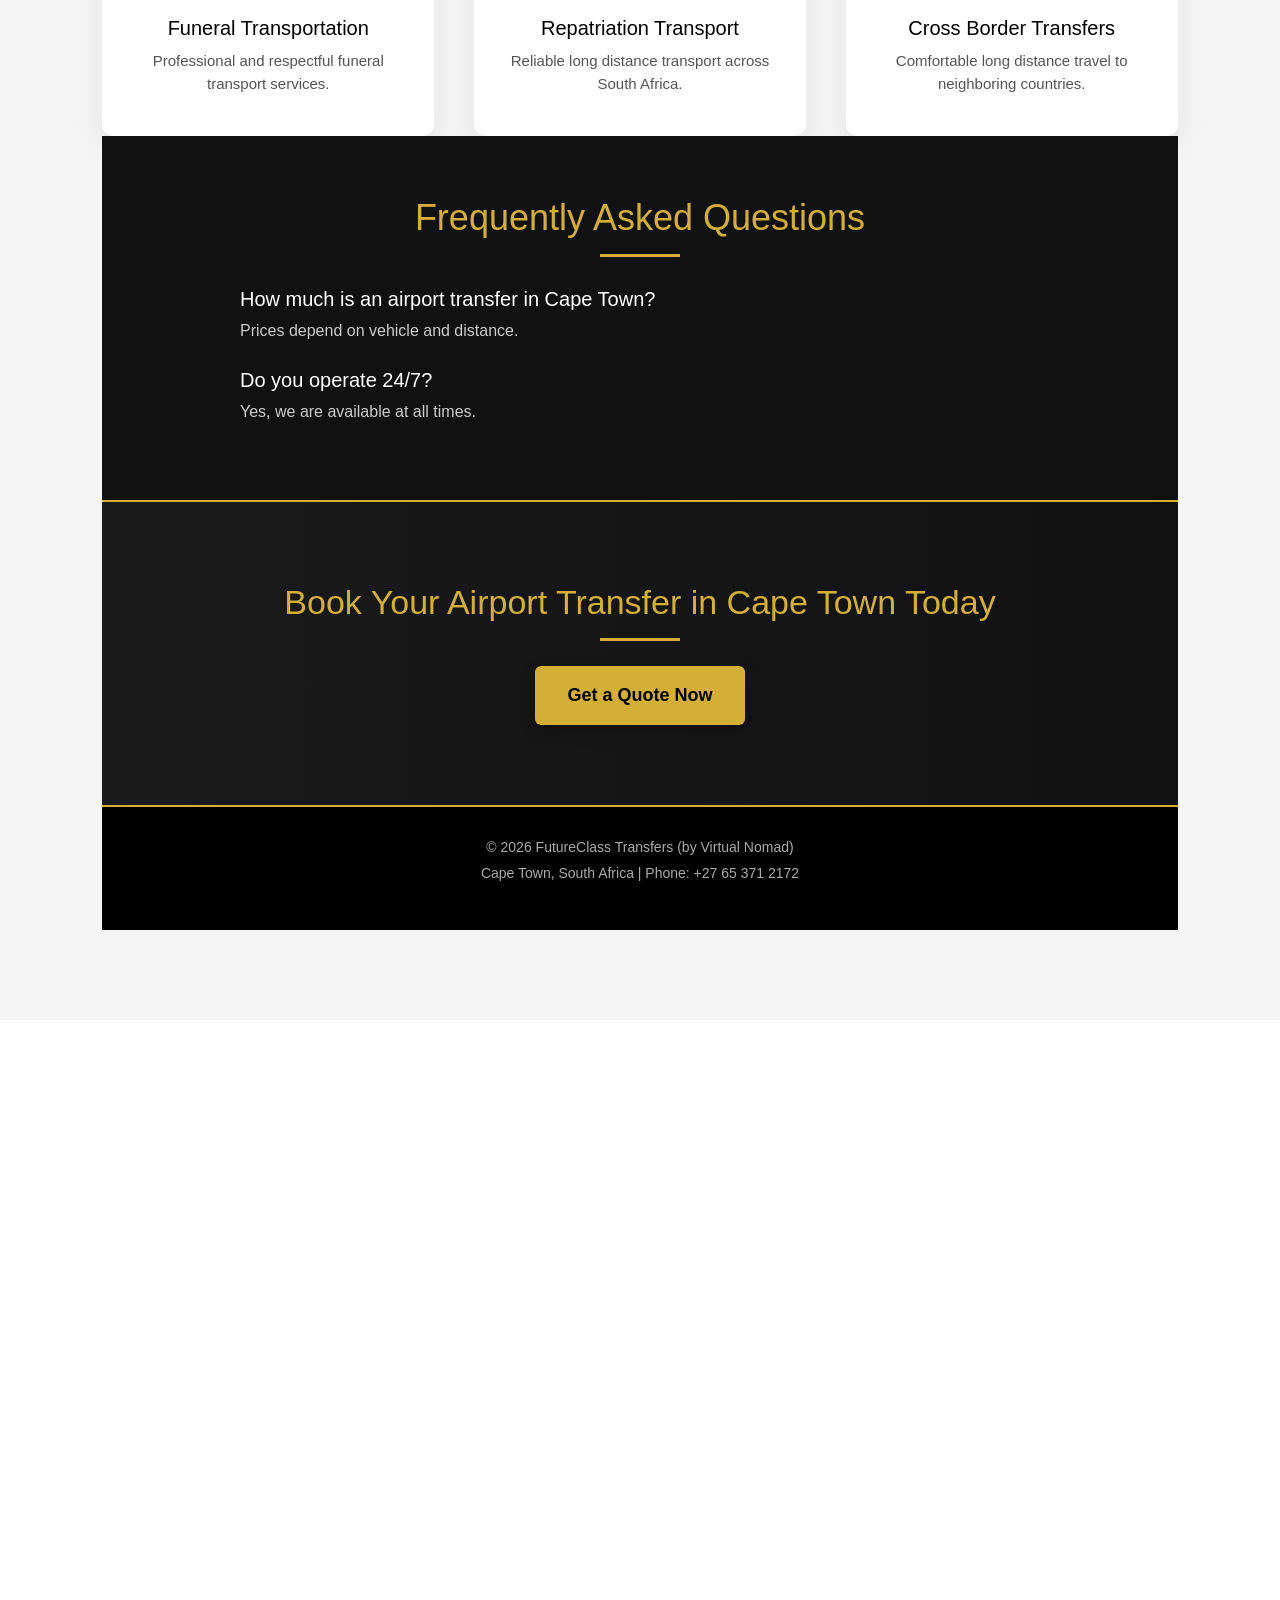
==== commit 8acbe3c8: "Update index.html" ====
--- a/index.html
+++ b/index.html
@@ -184,7 +184,6 @@
 </div>
 
 </section>
-
 <section class="services">
 
 <h2>Our Luxury Transport Services in Cape Town</h2>
@@ -204,9 +203,11 @@
 </div>
 
 <div class="service reveal">
-<img src="cape-town-tour.png" alt="Cape Town private city tours chauffeur">
+<img src="cape-town-tour.png" alt="Cape Town private city tours chauffeur" loading="lazy">
 <h3><a href="services.html">Cape Town Private City Tours</a></h3>
 <p>Explore Table Mountain, Cape Point and the Cape Winelands.</p>
+</div>
+
 <div class="service reveal">
 <img src="funeral-transport.png" alt="Funeral transportation Cape Town" loading="lazy">
 <h3>Funeral Transportation</h3>
@@ -226,61 +227,48 @@
 </div>
 
 </div>
-</section>
-
-<section class="pricing-info">
-<h2>Cape Town Airport Transfer Prices & Options</h2>
-<p>Transparent pricing depending on vehicle type and distance. No hidden fees.</p>
-</section>
-
-<section class="why reveal">
-<h2>Trusted Luxury Transport in Cape Town</h2>
-
-<p>FutureClass Transfers provides reliable airport transfers and chauffeur services across Cape Town.</p>
-
-<ul>
-<li>Luxury Mercedes Vehicles</li>
-<li>Professional Chauffeurs</li>
-<li>24/7 Service</li>
-<li>VIP Transport</li>
-</ul>
-
-<p>FutureClass Transfers is a Cape Town-based luxury chauffeur service operating under Virtual Nomad.</p>
-
-</section>
-
-<section class="fleet reveal">
-<h2>Luxury Mercedes Fleet</h2>
-
-<img src="mercedes-vclass.png" alt="Mercedes V Class chauffeur Cape Town" loading="lazy">
-
-<p>Premium Mercedes-Benz V-Class and C-Class vehicles for airport transfers and VIP travel.</p>
-</section>
-
-<section class="faq reveal">
-<h2>Frequently Asked Questions</h2>
-
-<h3>How much is an airport transfer in Cape Town?</h3>
-<p>Prices depend on vehicle and distance.</p>
-
-<h3>Do you operate 24/7?</h3>
-<p>Yes, we are available at all times.</p>
-
-</section>
-
-<section class="cta-section reveal">
-<h2>Book Your Airport Transfer in Cape Town Today</h2>
-<a href="booking.html" class="cta">Get a Quote Now</a>
-</section>
-
-<footer>
-<p>© 2026 FutureClass Transfers (by Virtual Nomad)</p>
-<p>Cape Town, South Africa | Phone: +27 65 371 2172</p>
+<section class="faq reveal" style="padding:60px 5%; background:#111; color:white; text-align:center;">
+
+<h2 style="color:#d4af37; margin-bottom:30px;">Frequently Asked Questions</h2>
+
+<div style="max-width:800px; margin:auto; text-align:left;">
+
+<div style="margin-bottom:25px;">
+<h3 style="font-size:20px;">How much is an airport transfer in Cape Town?</h3>
+<p style="color:#ccc;">Prices depend on vehicle and distance.</p>
+</div>
+
+<div>
+<h3 style="font-size:20px;">Do you operate 24/7?</h3>
+<p style="color:#ccc;">Yes, we are available at all times.</p>
+</div>
+
+</div>
+
+</section>
+
+
+<section class="cta-section reveal" style="padding:80px 5%; text-align:center; background:linear-gradient(90deg,#1a1a1a,#111); border-top:2px solid #d4af37; border-bottom:2px solid #d4af37;">
+
+<h2 style="color:#d4af37; margin-bottom:25px;">Book Your Airport Transfer in Cape Town Today</h2>
+
+<a href="booking.html" class="cta" style="padding:16px 32px; font-size:18px;">Get a Quote Now</a>
+
+</section>
+
+
+<footer style="background:#000; color:#aaa; text-align:center; padding:30px 10px;">
+
+<p style="margin-bottom:5px;">© 2026 FutureClass Transfers (by Virtual Nomad)</p>
+<p style="font-size:14px;">Cape Town, South Africa | Phone: +27 65 371 2172</p>
+
 </footer>
+
 
 <a href="https://wa.me/27653712172" class="whatsapp-button" target="_blank">
 Chat on WhatsApp
 </a>
+
 
 <script>
 const reveals = document.querySelectorAll(".reveal");
@@ -300,7 +288,17 @@
 window.addEventListener("scroll", revealOnScroll);
 </script>
 
+
 <script src="https://cdn.jsdelivr.net/npm/bootstrap@5.3.2/dist/js/bootstrap.min.js"></script>
 
 </body>
 </html>
+</section>
+<section class="fleet reveal">
+<h2>Luxury Mercedes Fleet</h2>
+
+<img src="mercedes-vclass.png" alt="Mercedes V Class chauffeur Cape Town" loading="lazy" style="width:100%; height:auto; display:block;">
+
+<p>Premium Mercedes-Benz V-Class and C-Class vehicles for airport transfers and VIP travel.</p>
+</section>
+ 
